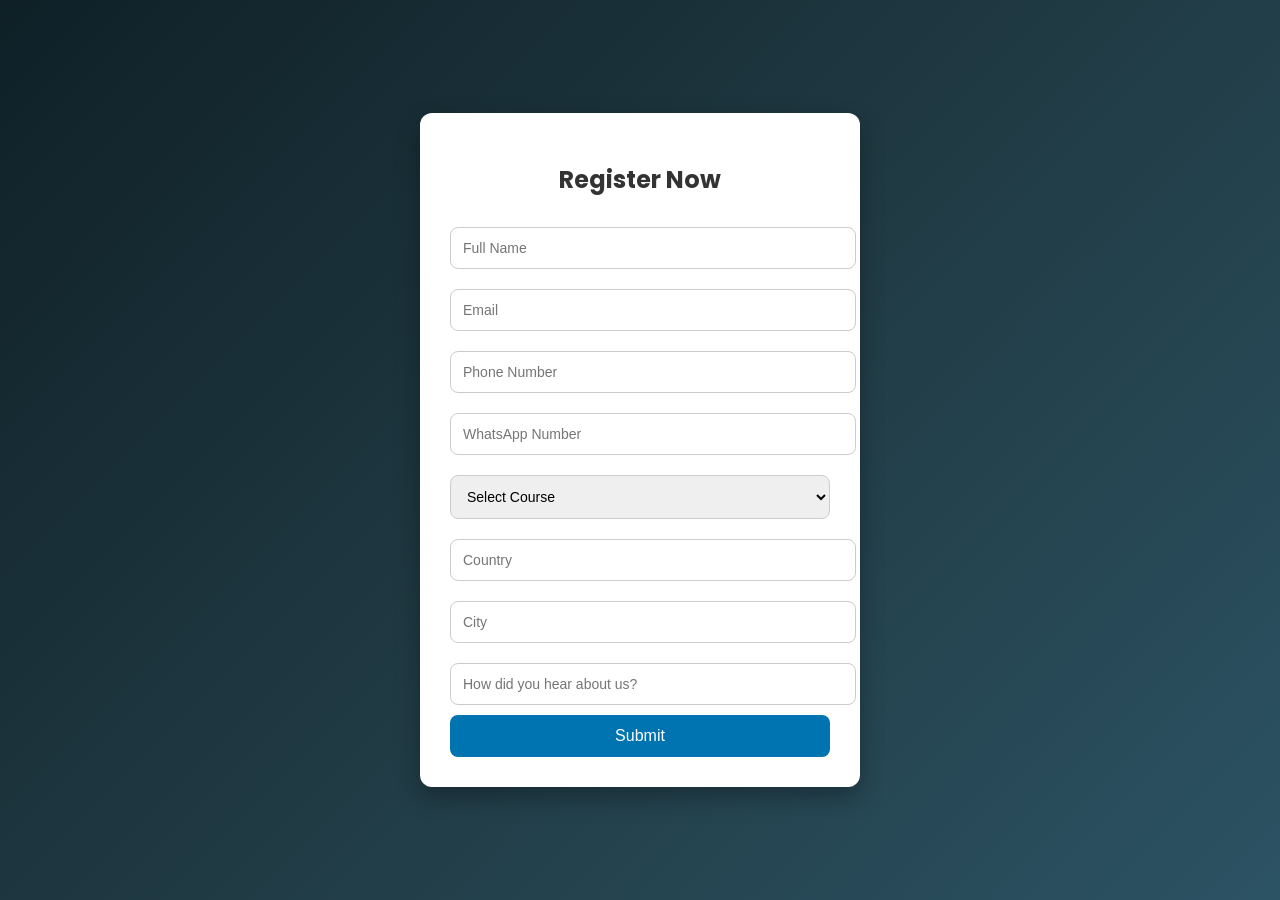
==== image1.html @ c842d110 "Add files via upload" ====
<!DOCTYPE html>
<html lang="en">
<head>
<meta charset="UTF-8">
<title>Registration Form</title>

<link href="https://fonts.googleapis.com/css2?family=Poppins:wght@300;400;600&display=swap" rel="stylesheet">

<style>
body{
    margin:0;
    font-family:'Poppins',sans-serif;
    background:linear-gradient(135deg,#0f2027,#203a43,#2c5364);
    display:flex;
    justify-content:center;
    align-items:center;
    height:100vh;
}

.container{
    background:#ffffff;
    padding:30px;
    width:380px;
    border-radius:12px;
    box-shadow:0 10px 25px rgba(0,0,0,0.3);
    text-align:center;
}

h2{
    margin-bottom:20px;
    color:#333;
}

input, select{
    width:100%;
    padding:12px;
    margin:10px 0;
    border-radius:8px;
    border:1px solid #ccc;
    outline:none;
    font-size:14px;
}

button{
    width:100%;
    padding:12px;
    background:#0073b1;
    color:#fff;
    border:none;
    border-radius:8px;
    font-size:16px;
    cursor:pointer;
    transition:0.3s;
}

button:hover{
    background:#005f91;
}

#thankyou{
    display:none;
    font-size:18px;
    color:green;
    font-weight:600;
}
</style>

</head>

<body>

<div class="container">

<h2>Register Now</h2>

<form id="myForm" action="https://docs.google.com/forms/d/e/1FAIpQLSduEfnKqVDVXwpuh9lvfQGkL934JBJlM6GziXnT6NNqYzDYQA/formResponse" method="POST" target="hidden_iframe" onsubmit="submitted=true;">

<input type="text" name="entry.1795851255" placeholder="Full Name" required>

<input type="email" name="entry.1572640658" placeholder="Email" required>

<input type="tel" name="entry.85357022" placeholder="Phone Number" required>

<input type="tel" name="entry.1537635821" placeholder="WhatsApp Number" required>

<select name="entry.896692678" required>
    <option value="">Select Course</option>
    <option value="aiml">AI/ML</option>
</select>

<input type="text" name="entry.1768586726" placeholder="Country" required>

<input type="text" name="entry.1968396756" placeholder="City" required>

<input type="text" name="entry.996980086" placeholder="How did you hear about us?" required>

<button type="submit">Submit</button>

</form>

<div id="thankyou">✅ Thank you! Your response has been submitted.</div>

<iframe name="hidden_iframe" style="display:none;" onload="if(submitted){showThankYou();}"></iframe>

</div>

<script>
let submitted = false;

function showThankYou(){
    document.getElementById("myForm").style.display = "none";
    document.getElementById("thankyou").style.display = "block";
}
</script>

</body>
</html>
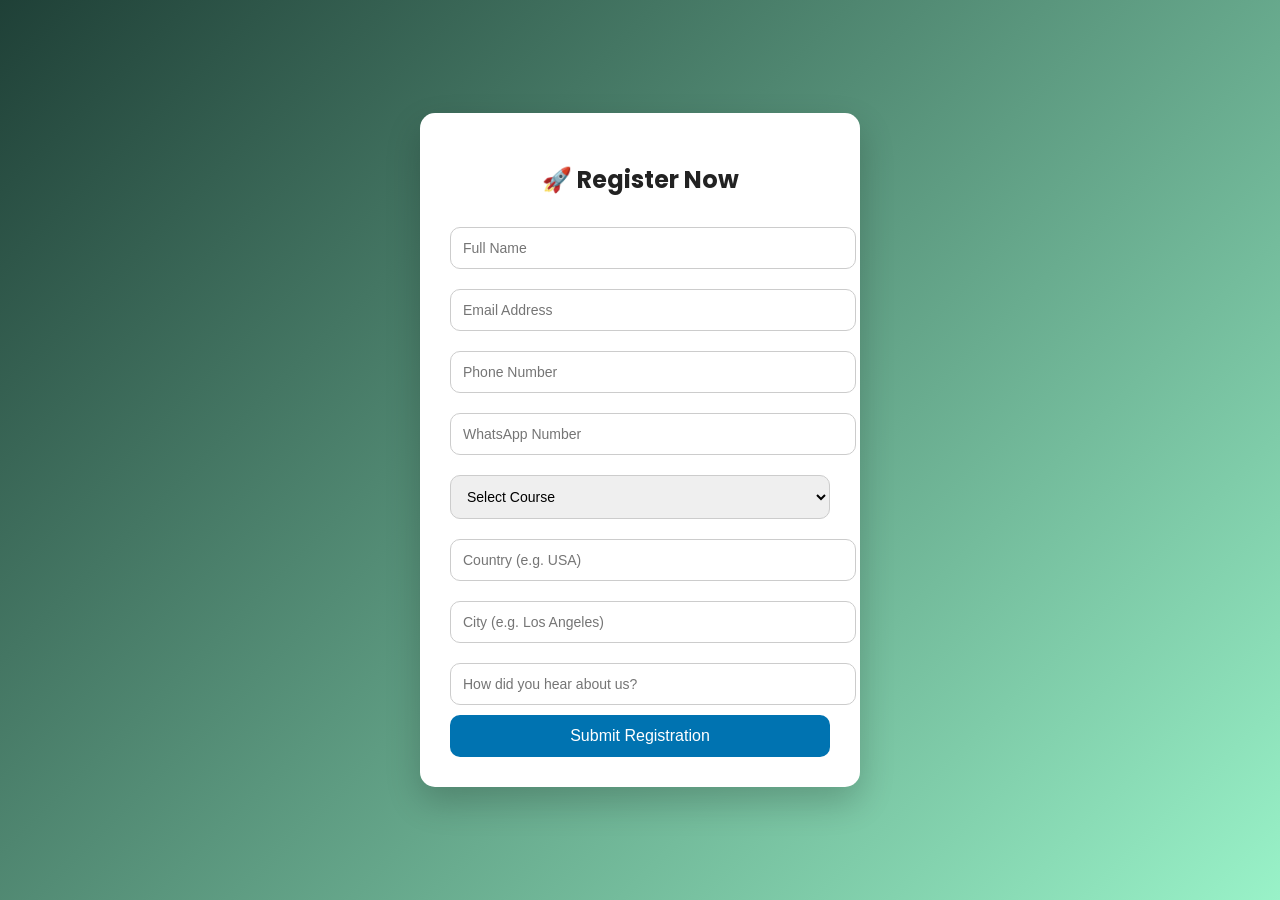
==== commit 8e95e849: "Update image1.html" ====
--- a/image1.html
+++ b/image1.html
@@ -10,7 +10,7 @@
 body{
     margin:0;
     font-family:'Poppins',sans-serif;
-    background:linear-gradient(135deg,#0f2027,#203a43,#2c5364);
+    background:linear-gradient(135deg,#1f4037,#99f2c8);
     display:flex;
     justify-content:center;
     align-items:center;
@@ -18,27 +18,37 @@
 }
 
 .container{
-    background:#ffffff;
+    background:#fff;
     padding:30px;
     width:380px;
-    border-radius:12px;
-    box-shadow:0 10px 25px rgba(0,0,0,0.3);
+    border-radius:15px;
+    box-shadow:0 15px 35px rgba(0,0,0,0.2);
     text-align:center;
+    animation:fadeIn 0.8s ease-in-out;
+}
+
+@keyframes fadeIn{
+    from{opacity:0; transform:translateY(20px);}
+    to{opacity:1; transform:translateY(0);}
 }
 
 h2{
     margin-bottom:20px;
-    color:#333;
+    color:#222;
 }
 
 input, select{
     width:100%;
     padding:12px;
     margin:10px 0;
-    border-radius:8px;
+    border-radius:10px;
     border:1px solid #ccc;
+    font-size:14px;
+}
+
+input:focus, select:focus{
+    border-color:#0073b1;
     outline:none;
-    font-size:14px;
 }
 
 button{
@@ -47,7 +57,7 @@
     background:#0073b1;
     color:#fff;
     border:none;
-    border-radius:8px;
+    border-radius:10px;
     font-size:16px;
     cursor:pointer;
     transition:0.3s;
@@ -59,9 +69,10 @@
 
 #thankyou{
     display:none;
-    font-size:18px;
-    color:green;
+    font-size:20px;
+    color:#28a745;
     font-weight:600;
+    margin-top:20px;
 }
 </style>
 
@@ -71,13 +82,17 @@
 
 <div class="container">
 
-<h2>Register Now</h2>
+<h2>🚀 Register Now</h2>
 
-<form id="myForm" action="https://docs.google.com/forms/d/e/1FAIpQLSduEfnKqVDVXwpuh9lvfQGkL934JBJlM6GziXnT6NNqYzDYQA/formResponse" method="POST" target="hidden_iframe" onsubmit="submitted=true;">
+<form id="myForm"
+action="https://docs.google.com/forms/d/e/1FAIpQLSduEfnKqVDVXwpuh9lvfQGkL934JBJlM6GziXnT6NNqYzDYQA/formResponse"
+method="POST"
+target="hidden_iframe"
+onsubmit="submitted=true;">
 
 <input type="text" name="entry.1795851255" placeholder="Full Name" required>
 
-<input type="email" name="entry.1572640658" placeholder="Email" required>
+<input type="email" name="entry.1572640658" placeholder="Email Address" required>
 
 <input type="tel" name="entry.85357022" placeholder="Phone Number" required>
 
@@ -85,21 +100,22 @@
 
 <select name="entry.896692678" required>
     <option value="">Select Course</option>
-    <option value="aiml">AI/ML</option>
+    <option value="aiml">AI / ML</option>
 </select>
 
-<input type="text" name="entry.1768586726" placeholder="Country" required>
+<input type="text" name="entry.1768586726" placeholder="Country (e.g. USA)" required>
 
-<input type="text" name="entry.1968396756" placeholder="City" required>
+<input type="text" name="entry.1968396756" placeholder="City (e.g. Los Angeles)" required>
 
 <input type="text" name="entry.996980086" placeholder="How did you hear about us?" required>
 
-<button type="submit">Submit</button>
+<button type="submit">Submit Registration</button>
 
 </form>
 
 <div id="thankyou">✅ Thank you! Your response has been submitted.</div>
 
+<!-- Hidden iframe -->
 <iframe name="hidden_iframe" style="display:none;" onload="if(submitted){showThankYou();}"></iframe>
 
 </div>
@@ -114,4 +130,4 @@
 </script>
 
 </body>
-</html>+</html>
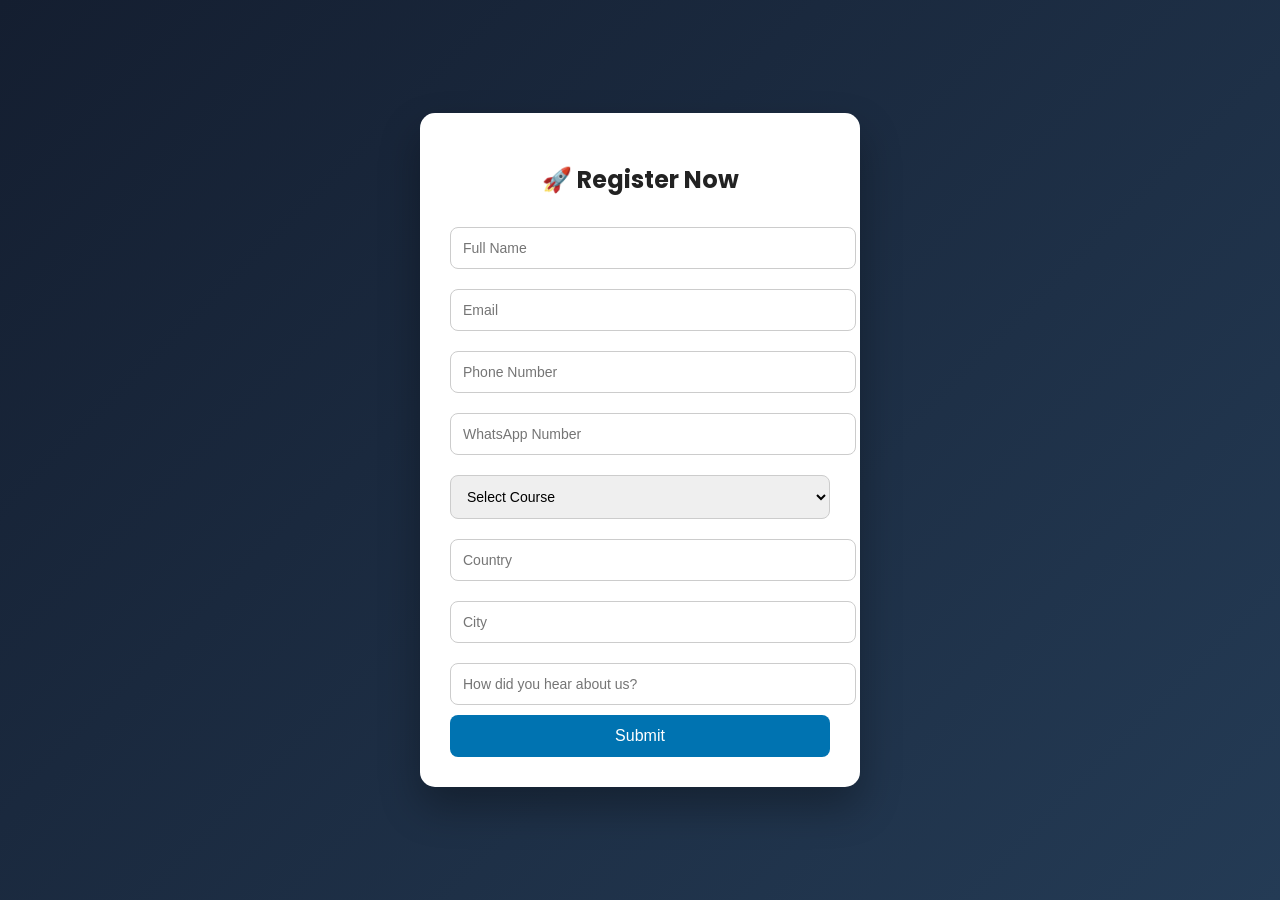
==== commit 0962949d: "Update image1.html" ====
--- a/image1.html
+++ b/image1.html
@@ -2,7 +2,7 @@
 <html lang="en">
 <head>
 <meta charset="UTF-8">
-<title>Registration Form</title>
+<title>Lead Registration</title>
 
 <link href="https://fonts.googleapis.com/css2?family=Poppins:wght@300;400;600&display=swap" rel="stylesheet">
 
@@ -10,7 +10,7 @@
 body{
     margin:0;
     font-family:'Poppins',sans-serif;
-    background:linear-gradient(135deg,#1f4037,#99f2c8);
+    background:linear-gradient(135deg,#141e30,#243b55);
     display:flex;
     justify-content:center;
     align-items:center;
@@ -22,14 +22,8 @@
     padding:30px;
     width:380px;
     border-radius:15px;
-    box-shadow:0 15px 35px rgba(0,0,0,0.2);
+    box-shadow:0 20px 40px rgba(0,0,0,0.3);
     text-align:center;
-    animation:fadeIn 0.8s ease-in-out;
-}
-
-@keyframes fadeIn{
-    from{opacity:0; transform:translateY(20px);}
-    to{opacity:1; transform:translateY(0);}
 }
 
 h2{
@@ -41,14 +35,9 @@
     width:100%;
     padding:12px;
     margin:10px 0;
-    border-radius:10px;
+    border-radius:8px;
     border:1px solid #ccc;
     font-size:14px;
-}
-
-input:focus, select:focus{
-    border-color:#0073b1;
-    outline:none;
 }
 
 button{
@@ -57,22 +46,20 @@
     background:#0073b1;
     color:#fff;
     border:none;
-    border-radius:10px;
+    border-radius:8px;
     font-size:16px;
     cursor:pointer;
-    transition:0.3s;
 }
 
 button:hover{
     background:#005f91;
 }
 
-#thankyou{
+#success{
     display:none;
-    font-size:20px;
-    color:#28a745;
+    color:green;
     font-weight:600;
-    margin-top:20px;
+    margin-top:15px;
 }
 </style>
 
@@ -84,49 +71,53 @@
 
 <h2>🚀 Register Now</h2>
 
-<form id="myForm"
-action="https://docs.google.com/forms/d/e/1FAIpQLSduEfnKqVDVXwpuh9lvfQGkL934JBJlM6GziXnT6NNqYzDYQA/formResponse"
-method="POST"
-target="hidden_iframe"
-onsubmit="submitted=true;">
+<form id="leadForm">
 
-<input type="text" name="entry.1795851255" placeholder="Full Name" required>
+<input name="entry.1795851255" placeholder="Full Name" required>
 
-<input type="email" name="entry.1572640658" placeholder="Email Address" required>
+<input type="email" name="entry.1572640658" placeholder="Email" required>
 
-<input type="tel" name="entry.85357022" placeholder="Phone Number" required>
+<input name="entry.85357022" placeholder="Phone Number" required>
 
-<input type="tel" name="entry.1537635821" placeholder="WhatsApp Number" required>
+<input name="entry.1537635821" placeholder="WhatsApp Number" required>
 
 <select name="entry.896692678" required>
     <option value="">Select Course</option>
     <option value="aiml">AI / ML</option>
 </select>
 
-<input type="text" name="entry.1768586726" placeholder="Country (e.g. USA)" required>
+<input name="entry.1768586726" placeholder="Country" required>
 
-<input type="text" name="entry.1968396756" placeholder="City (e.g. Los Angeles)" required>
+<input name="entry.1968396756" placeholder="City" required>
 
-<input type="text" name="entry.996980086" placeholder="How did you hear about us?" required>
+<input name="entry.996980086" placeholder="How did you hear about us?" required>
 
-<button type="submit">Submit Registration</button>
+<button type="submit">Submit</button>
 
 </form>
 
-<div id="thankyou">✅ Thank you! Your response has been submitted.</div>
-
-<!-- Hidden iframe -->
-<iframe name="hidden_iframe" style="display:none;" onload="if(submitted){showThankYou();}"></iframe>
+<div id="success">✅ Thank you! We received your details.</div>
 
 </div>
 
 <script>
-let submitted = false;
+document.getElementById("leadForm").addEventListener("submit", function(e){
+    e.preventDefault();
 
-function showThankYou(){
-    document.getElementById("myForm").style.display = "none";
-    document.getElementById("thankyou").style.display = "block";
-}
+    const formData = new FormData(this);
+
+    fetch("https://docs.google.com/forms/d/e/1FAIpQLSduEfnKqVDVXwpuh9lvfQGkL934JBJlM6GziXnT6NNqYzDYQA/formResponse", {
+        method: "POST",
+        mode: "no-cors",
+        body: formData
+    });
+
+    // Show success message
+    document.getElementById("success").style.display = "block";
+
+    // Reset form
+    this.reset();
+});
 </script>
 
 </body>
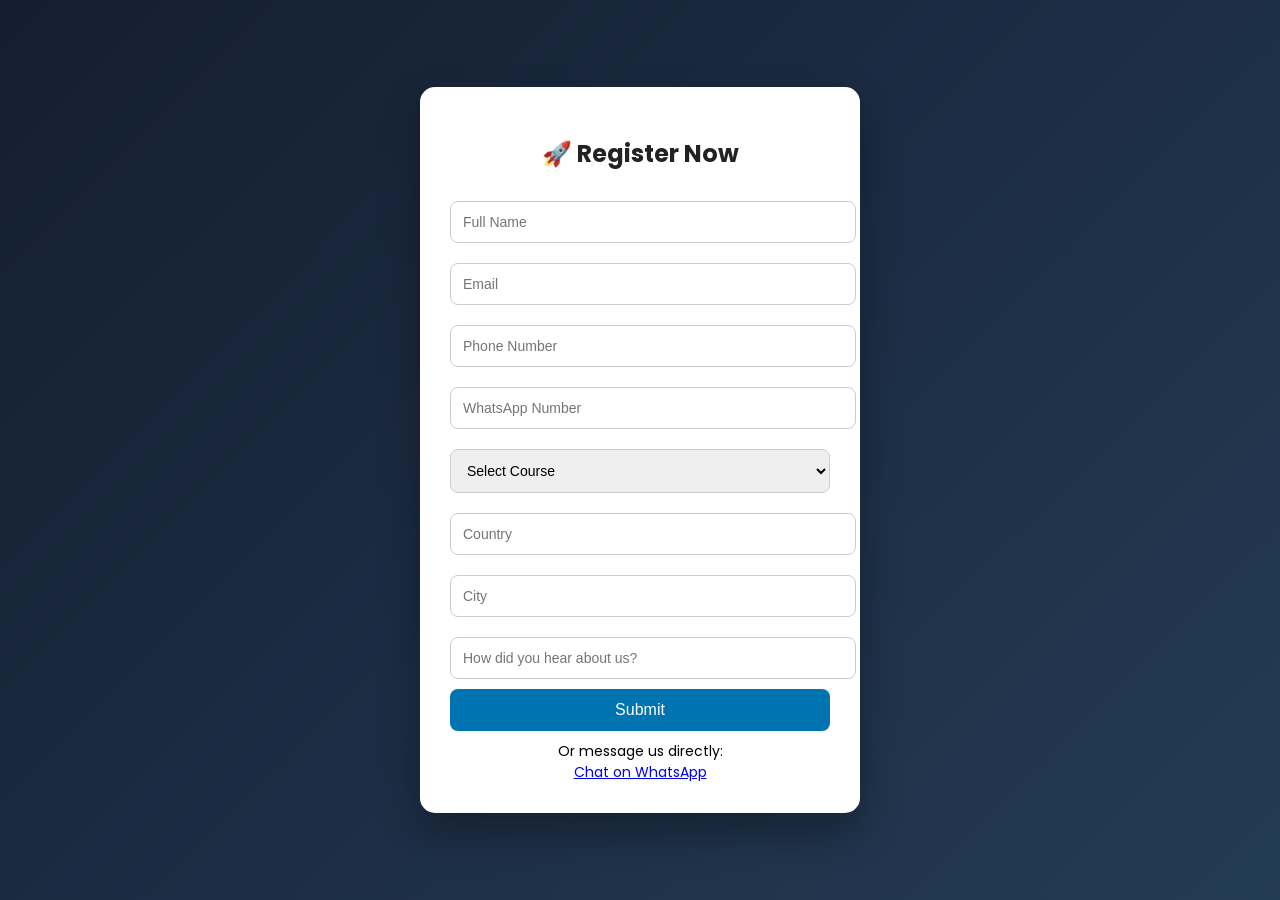
==== commit 66005aa1: "Update image1.html" ====
--- a/image1.html
+++ b/image1.html
@@ -49,6 +49,7 @@
     border-radius:8px;
     font-size:16px;
     cursor:pointer;
+    transition:0.3s;
 }
 
 button:hover{
@@ -60,6 +61,11 @@
     color:green;
     font-weight:600;
     margin-top:15px;
+}
+
+.whatsapp{
+    margin-top:10px;
+    font-size:14px;
 }
 </style>
 
@@ -96,7 +102,15 @@
 
 </form>
 
-<div id="success">✅ Thank you! We received your details.</div>
+<div id="success">
+    ✅ Thank you! We received your details.<br>
+    📲 Our team will contact you on WhatsApp shortly.
+</div>
+
+<div class="whatsapp">
+    Or message us directly: <br>
+    <a href="https://wa.me/917324852499" target="_blank">Chat on WhatsApp</a>
+</div>
 
 </div>
 
@@ -104,19 +118,17 @@
 document.getElementById("leadForm").addEventListener("submit", function(e){
     e.preventDefault();
 
-    const formData = new FormData(this);
+    const form = this;
+    const formData = new FormData(form);
 
     fetch("https://docs.google.com/forms/d/e/1FAIpQLSduEfnKqVDVXwpuh9lvfQGkL934JBJlM6GziXnT6NNqYzDYQA/formResponse", {
         method: "POST",
         mode: "no-cors",
         body: formData
+    }).then(() => {
+        document.getElementById("success").style.display = "block";
+        form.reset();
     });
-
-    // Show success message
-    document.getElementById("success").style.display = "block";
-
-    // Reset form
-    this.reset();
 });
 </script>
 
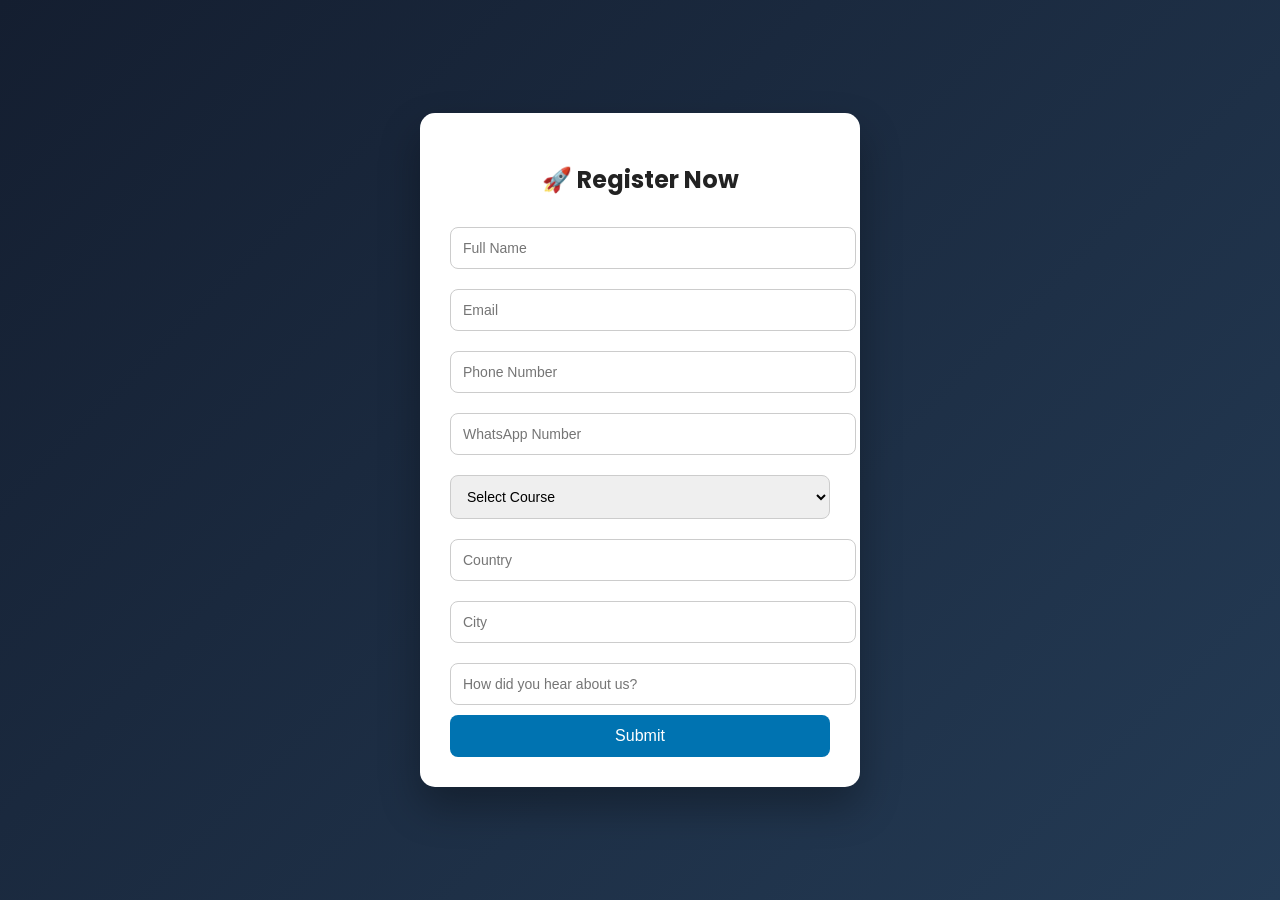
==== commit f9791c8a: "Update image1.html" ====
--- a/image1.html
+++ b/image1.html
@@ -107,11 +107,6 @@
     📲 Our team will contact you on WhatsApp shortly.
 </div>
 
-<div class="whatsapp">
-    Or message us directly: <br>
-    <a href="https://wa.me/917324852499" target="_blank">Chat on WhatsApp</a>
-</div>
-
 </div>
 
 <script>
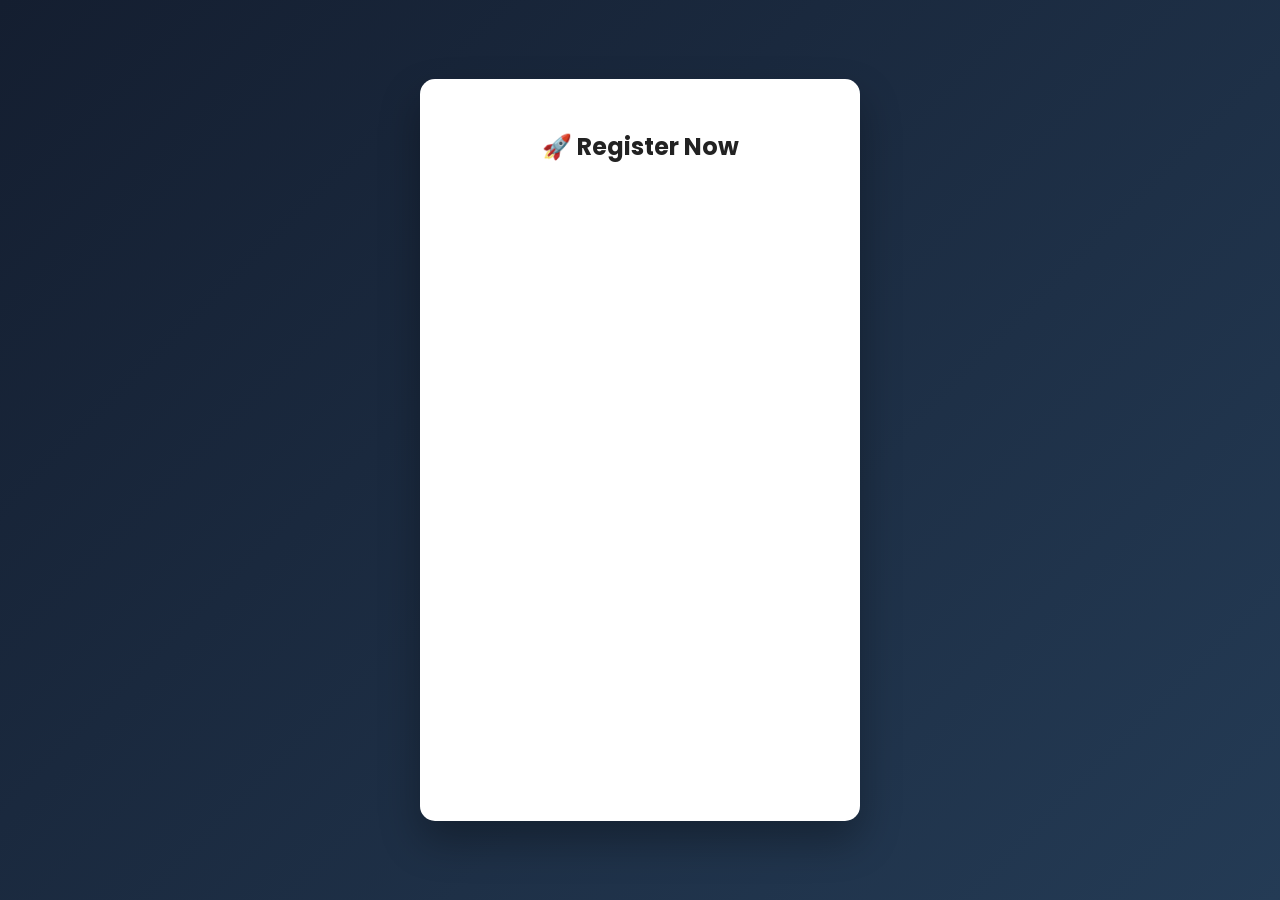
==== commit ea56da45: "Update image1.html" ====
--- a/image1.html
+++ b/image1.html
@@ -77,35 +77,16 @@
 
 <h2>🚀 Register Now</h2>
 
-<form id="leadForm">
-
-<input name="entry.1795851255" placeholder="Full Name" required>
-
-<input type="email" name="entry.1572640658" placeholder="Email" required>
-
-<input name="entry.85357022" placeholder="Phone Number" required>
-
-<input name="entry.1537635821" placeholder="WhatsApp Number" required>
-
-<select name="entry.896692678" required>
-    <option value="">Select Course</option>
-    <option value="aiml">AI / ML</option>
-</select>
-
-<input name="entry.1768586726" placeholder="Country" required>
-
-<input name="entry.1968396756" placeholder="City" required>
-
-<input name="entry.996980086" placeholder="How did you hear about us?" required>
-
-<button type="submit">Submit</button>
-
-</form>
-
-<div id="success">
-    ✅ Thank you! We received your details.<br>
-    📲 Our team will contact you on WhatsApp shortly.
-</div>
+<iframe 
+    src="https://docs.google.com/forms/d/e/1FAIpQLSduEfnKqVDVXwpuh9lvfQGkL934JBJlM6GziXnT6NNqYzDYQA/viewform?embedded=true" 
+    width="100%" 
+    height="600" 
+    frameborder="0" 
+    marginheight="0" 
+    marginwidth="0"
+    style="border:none; border-radius:10px;">
+    Loading…
+</iframe>
 
 </div>
 
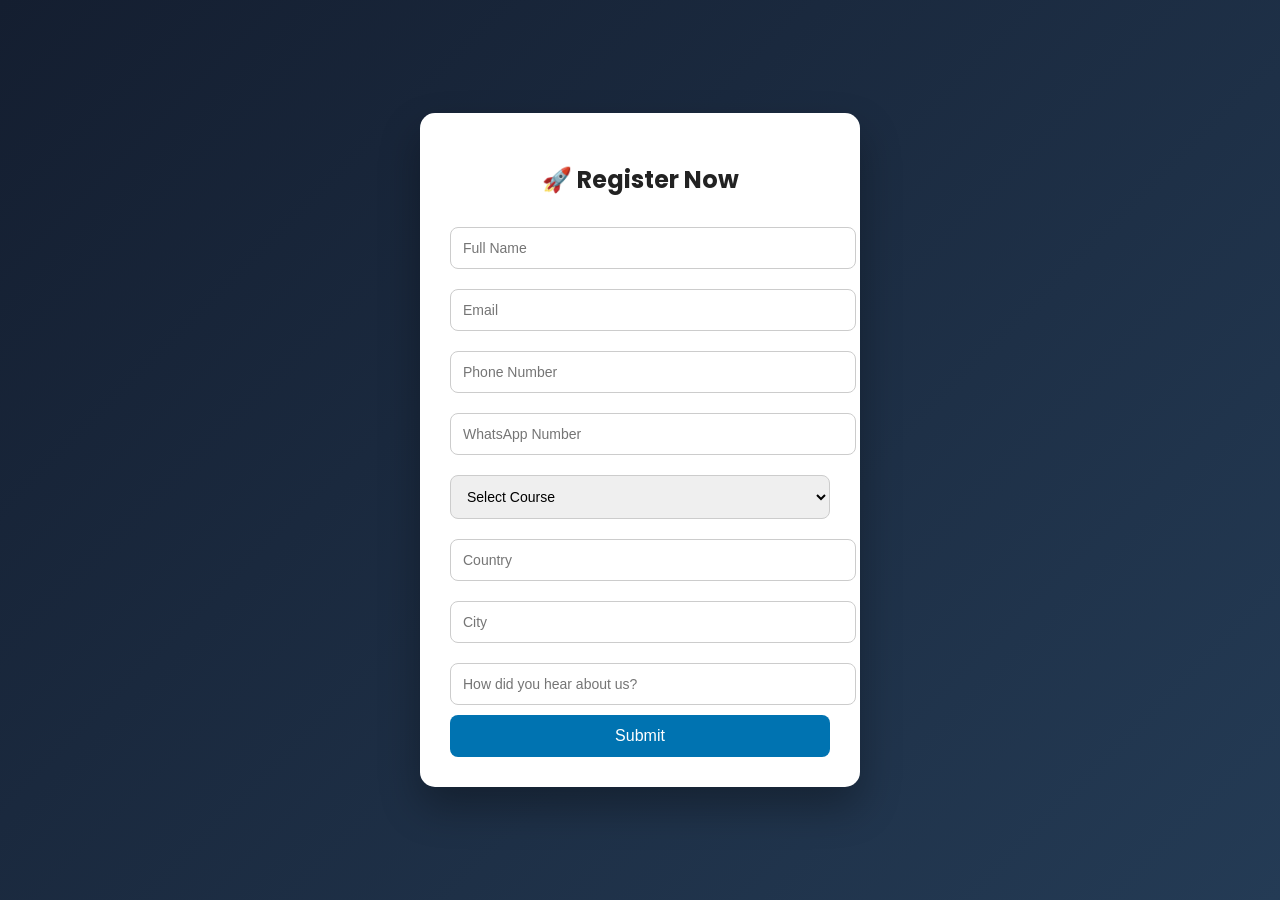
==== commit 474f34f3: "Update image1.html" ====
--- a/image1.html
+++ b/image1.html
@@ -49,7 +49,6 @@
     border-radius:8px;
     font-size:16px;
     cursor:pointer;
-    transition:0.3s;
 }
 
 button:hover{
@@ -62,11 +61,6 @@
     font-weight:600;
     margin-top:15px;
 }
-
-.whatsapp{
-    margin-top:10px;
-    font-size:14px;
-}
 </style>
 
 </head>
@@ -77,16 +71,35 @@
 
 <h2>🚀 Register Now</h2>
 
-<iframe 
-    src="https://docs.google.com/forms/d/e/1FAIpQLSduEfnKqVDVXwpuh9lvfQGkL934JBJlM6GziXnT6NNqYzDYQA/viewform?embedded=true" 
-    width="100%" 
-    height="600" 
-    frameborder="0" 
-    marginheight="0" 
-    marginwidth="0"
-    style="border:none; border-radius:10px;">
-    Loading…
-</iframe>
+<form id="leadForm">
+
+<input name="entry.1795851255" placeholder="Full Name" required>
+
+<input type="email" name="entry.1572640658" placeholder="Email" required>
+
+<input name="entry.85357022" placeholder="Phone Number" required>
+
+<input name="entry.1537635821" placeholder="WhatsApp Number" required>
+
+<select name="entry.896692678" required>
+    <option value="">Select Course</option>
+    <option value="aiml">AI / ML</option>
+</select>
+
+<input name="entry.1768586726" placeholder="Country" required>
+
+<input name="entry.1968396756" placeholder="City" required>
+
+<input name="entry.996980086" placeholder="How did you hear about us?" required>
+
+<button type="submit">Submit</button>
+
+</form>
+
+<div id="success">
+    ✅ Thank you! We received your details.<br>
+    📲 Our team will contact you shortly.
+</div>
 
 </div>
 
@@ -94,17 +107,16 @@
 document.getElementById("leadForm").addEventListener("submit", function(e){
     e.preventDefault();
 
-    const form = this;
-    const formData = new FormData(form);
+    const formData = new FormData(this);
 
     fetch("https://docs.google.com/forms/d/e/1FAIpQLSduEfnKqVDVXwpuh9lvfQGkL934JBJlM6GziXnT6NNqYzDYQA/formResponse", {
         method: "POST",
         mode: "no-cors",
         body: formData
-    }).then(() => {
-        document.getElementById("success").style.display = "block";
-        form.reset();
     });
+
+    document.getElementById("success").style.display = "block";
+    this.reset();
 });
 </script>
 
